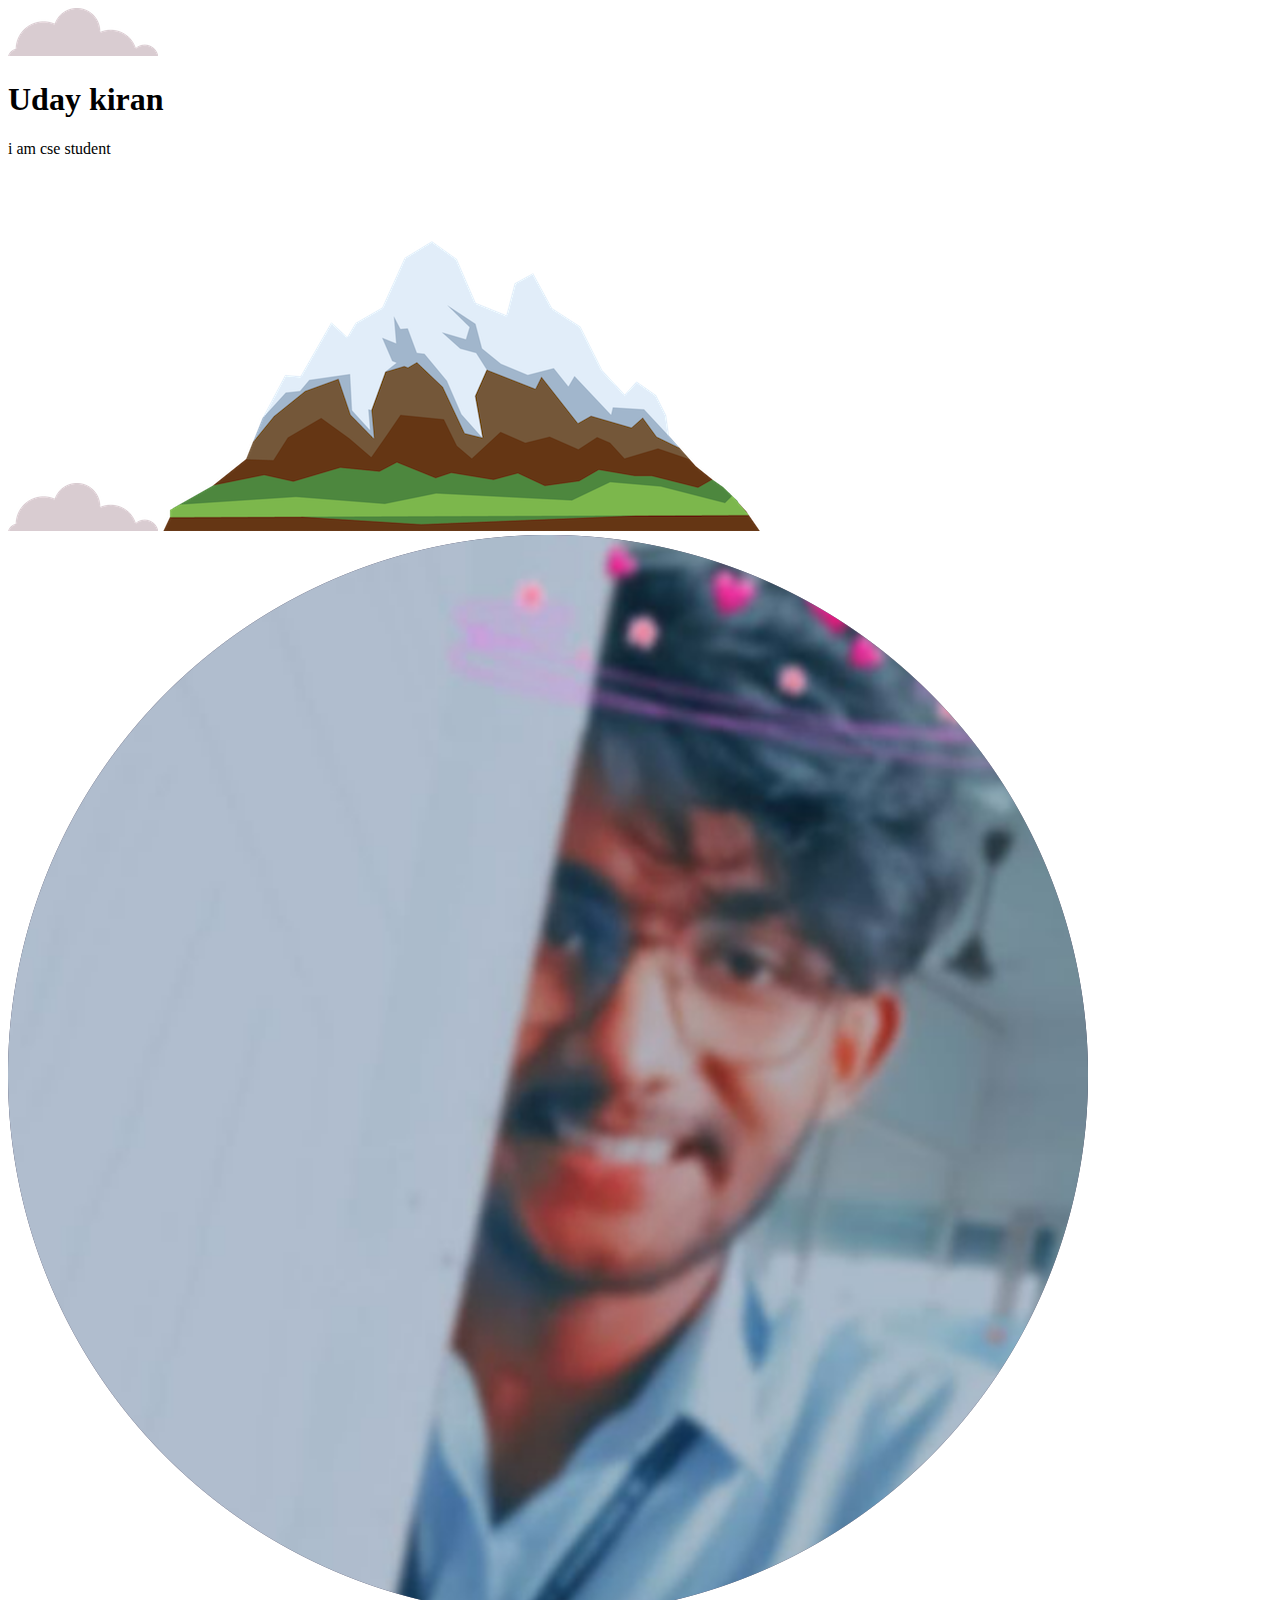
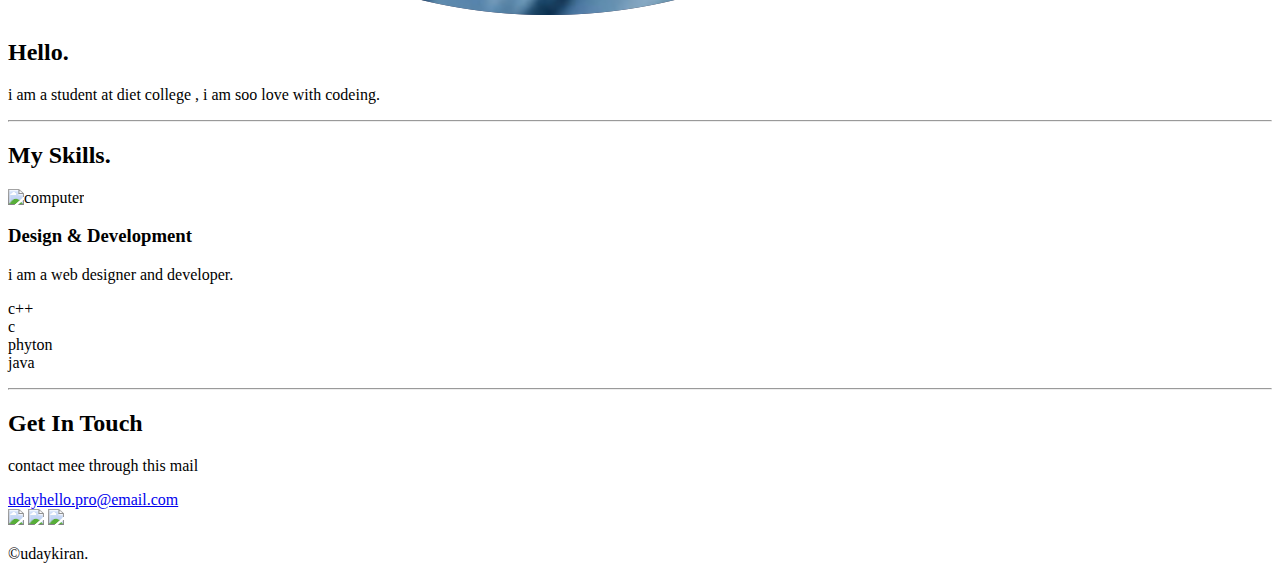
==== personal -site/index.html @ e268b799 "Create index.html" ====
<!DOCTYPE html>
<html lang="en">
<head>
  <meta charset="UTF-8">
  <meta name="viewport" content="width=device-width, initial-scale=1.0">
  <meta http-equiv="X-UA-Compatible" content="ie=edge">
  <link rel="stylesheet" href="/css/style.css">
  <link rel="shortcut icon" href="favicon.ico">
  <link rel="preconnect" href="https://fonts.googleapis.com">
<link rel="preconnect" href="https://fonts.gstatic.com" crossorigin>
<link href="https://fonts.googleapis.com/css2?family=Open+Sans:ital,wght@1,800&family=Sacramento&display=swap" rel="stylesheet">
<link href="https://fonts.googleapis.com/css2?family=Mouse+Memoirs&family=Open+Sans:ital,wght@1,800&family=Sacramento&display=swap" rel="stylesheet">
  <title>Hello</title>
</head>
<body>
  <div class="top-container">
    <img class="top-cloud" src="pics/cloud.png" alt="cloud">
    <h1>Uday kiran</h1>
    <p>i am <span class="cse">cse</span> student </p>
    <img  class="bottom-cloud" src="pics/cloud.png" alt="cloud">
    <img src="pics/mountain.png" alt="cloud">
    </div>
    <div class="middle-container">
    <div class="profile">
      <img class="pr-pic"src="pics/myy.png" alt="profile">
      <h2>Hello.</h2>
      <p>i am a student at diet college , i am soo love with codeing.</p>
    </div>
    <hr>
    <div class="skills">
      <h2>My Skills.</h2>
      <div class="skill-row">
        <img class="skill" src="https://cdn-icons-png.flaticon.com/256/7648/7648318.png" alt="computer">
        <h3>Design & Development</h3>
        <p class="web">i am a web designer and developer.</p>
        <p class="c">c++<br>c<br>phyton <br>java <br></p>
      </div>

    </div>
    <hr>
    <div class="contact-me">
      <h2>Get In Touch</h2>
      <p class="mee">contact mee through this mail</p>
      <a class="btn" href="mailto:udayhello.pro@email.com">udayhello.pro@email.com</a>
    </div>
  </div>


  <div class="bottom-container">
    <div class="links">
      <a  href="https://www.instagram.com/u__d__a___y__/?igshid=YmMyMTA2M2Y%3D"><img class="footer-link" src="https://cdn-icons-png.flaticon.com/128/1419/1419647.png"></a>
      <a href="https://twitter.com/Uday_Haru?t=5hhz5_SUoPOxTTQM1GXKTw&s=08"><img class="footer-link" src="https://cdn-icons-png.flaticon.com/128/25/25347.png" ></a>
      <a href="https://github.com/udayhello"><img class="footer-link" src="https://cdn-icons.flaticon.com/png/128/3291/premium/3291667.png?token=exp=1659922098~hmac=63d07c38b1a6f4349c1cd8997fa4df89"></a>

    </div>
    <p>©udaykiran.</p>
  </div>

</body>
</html>
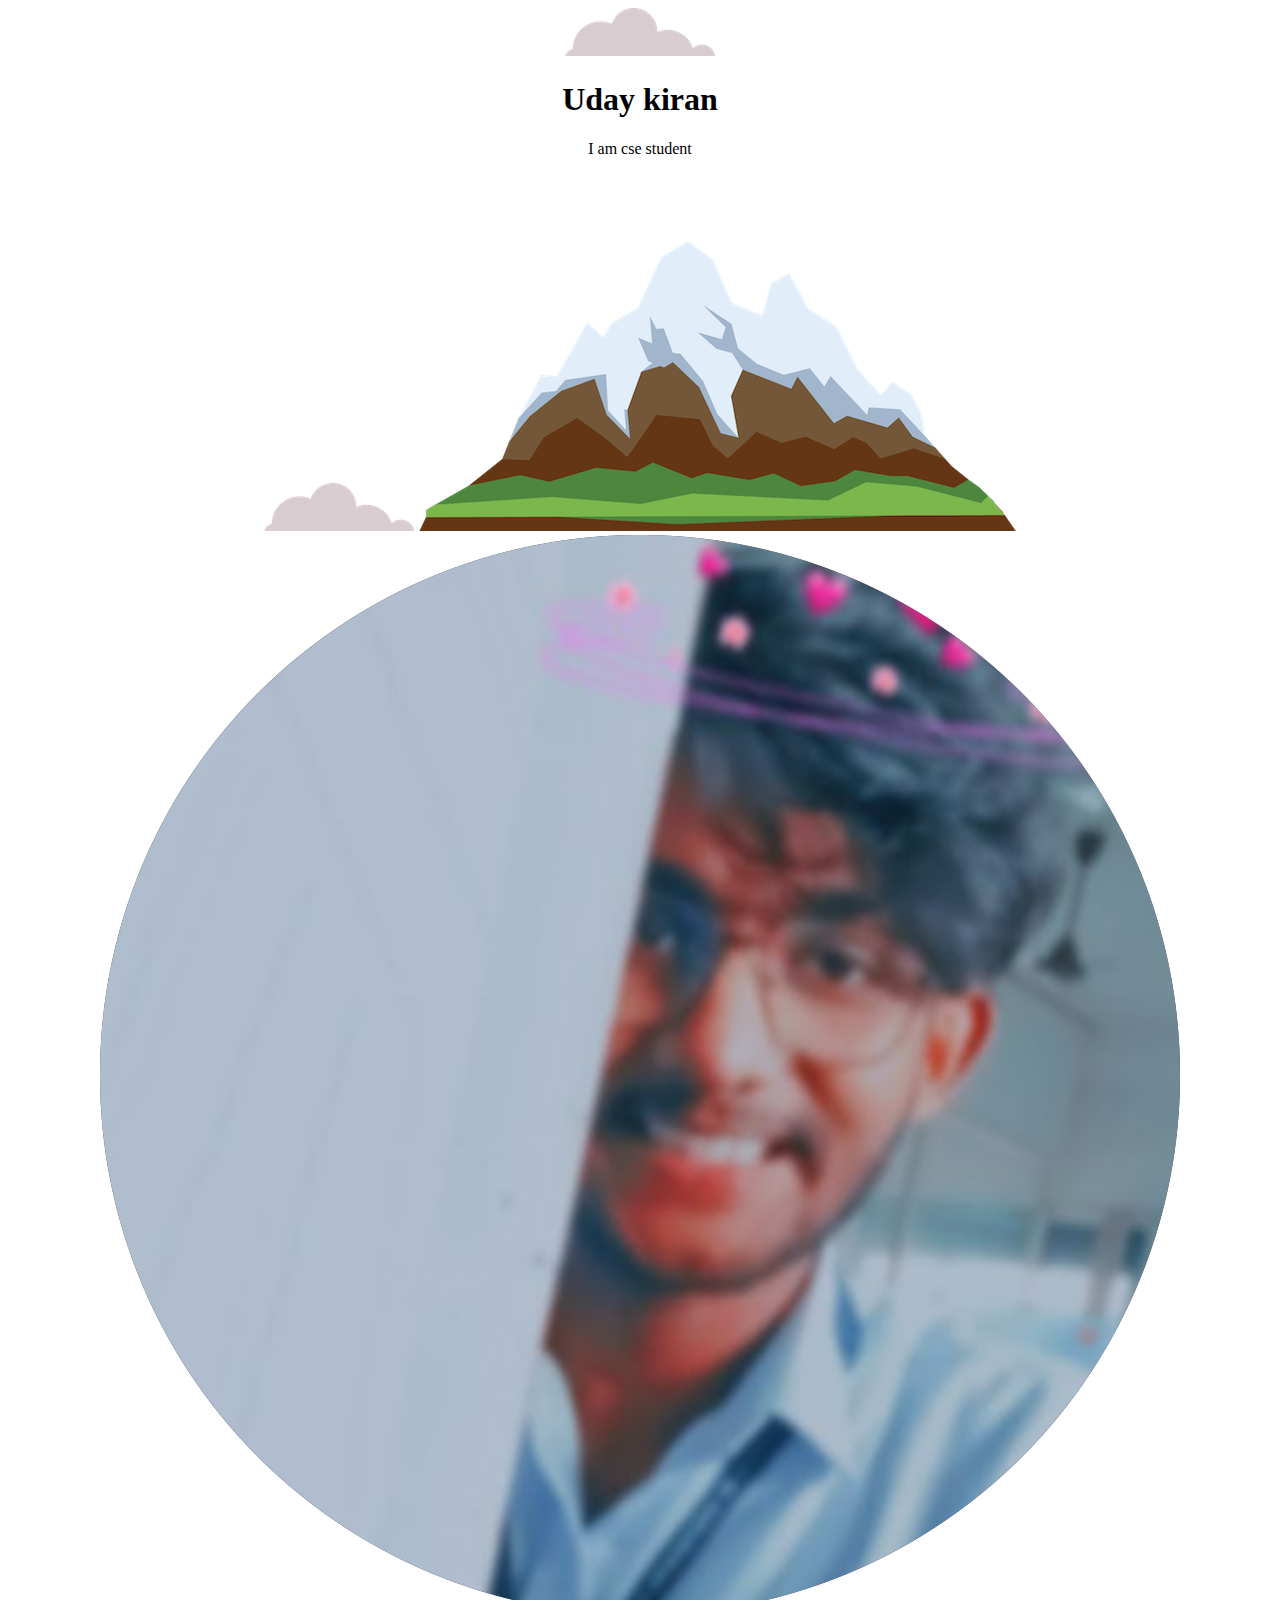
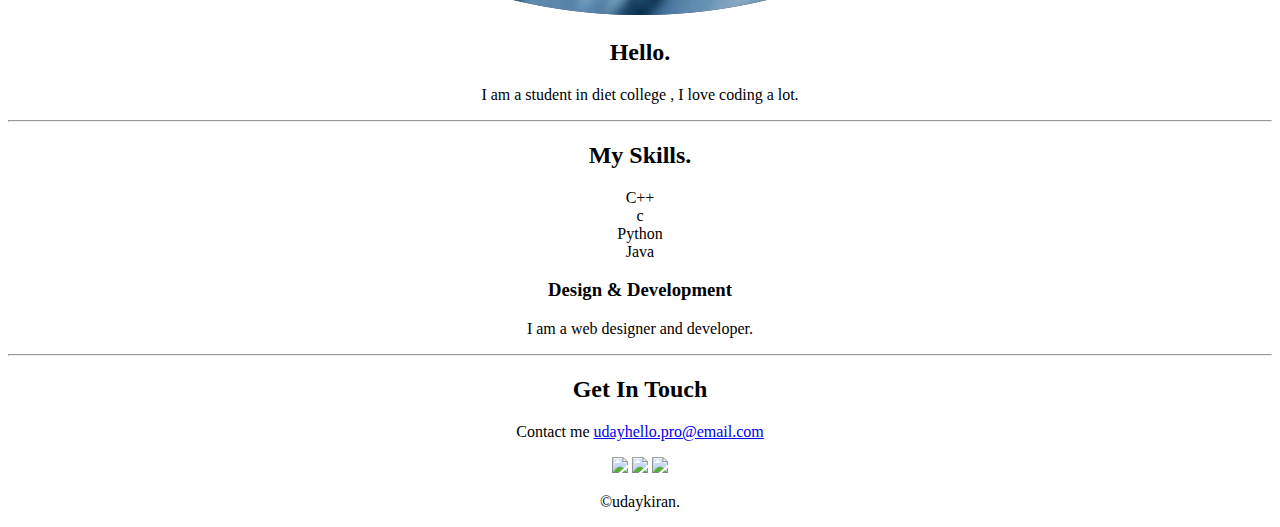
==== commit a4eba6ed: "added changes" ====
--- a/personal -site/index.html
+++ b/personal -site/index.html
@@ -13,47 +13,47 @@
   <title>Hello</title>
 </head>
 <body>
-  <div class="top-container">
+  <div class="top-container" align ="center">
     <img class="top-cloud" src="pics/cloud.png" alt="cloud">
     <h1>Uday kiran</h1>
-    <p>i am <span class="cse">cse</span> student </p>
+    <p>I am <span class="cse">cse</span> student </p>
     <img  class="bottom-cloud" src="pics/cloud.png" alt="cloud">
     <img src="pics/mountain.png" alt="cloud">
     </div>
-    <div class="middle-container">
+    <div class="middle-container" align ="center">
     <div class="profile">
       <img class="pr-pic"src="pics/myy.png" alt="profile">
       <h2>Hello.</h2>
-      <p>i am a student at diet college , i am soo love with codeing.</p>
+      <p>I am a student in diet college , I love coding a lot.</p>
     </div>
     <hr>
-    <div class="skills">
+    <div class="skills" align ="center">
       <h2>My Skills.</h2>
+      <p class="c">C++<br>c<br>Python<br>Java <br></p>
       <div class="skill-row">
-        <img class="skill" src="https://cdn-icons-png.flaticon.com/256/7648/7648318.png" alt="computer">
         <h3>Design & Development</h3>
-        <p class="web">i am a web designer and developer.</p>
-        <p class="c">c++<br>c<br>phyton <br>java <br></p>
+        <p class="web">I am a web designer and developer.</p>
+        
       </div>
 
     </div>
     <hr>
-    <div class="contact-me">
+    <div class="contact-me" align = "center">
       <h2>Get In Touch</h2>
-      <p class="mee">contact mee through this mail</p>
-      <a class="btn" href="mailto:udayhello.pro@email.com">udayhello.pro@email.com</a>
+      <p class="mee">Contact me <a class="btn" href="mailto:udayhello.pro@email.com">udayhello.pro@email.com</a></p>
+      
     </div>
   </div>
 
 
-  <div class="bottom-container">
+  <div class="bottom-container" align = "center">
     <div class="links">
       <a  href="https://www.instagram.com/u__d__a___y__/?igshid=YmMyMTA2M2Y%3D"><img class="footer-link" src="https://cdn-icons-png.flaticon.com/128/1419/1419647.png"></a>
       <a href="https://twitter.com/Uday_Haru?t=5hhz5_SUoPOxTTQM1GXKTw&s=08"><img class="footer-link" src="https://cdn-icons-png.flaticon.com/128/25/25347.png" ></a>
       <a href="https://github.com/udayhello"><img class="footer-link" src="https://cdn-icons.flaticon.com/png/128/3291/premium/3291667.png?token=exp=1659922098~hmac=63d07c38b1a6f4349c1cd8997fa4df89"></a>
 
     </div>
-    <p>©udaykiran.</p>
+    <p align = "center">©udaykiran.</p>
   </div>
 
 </body>
